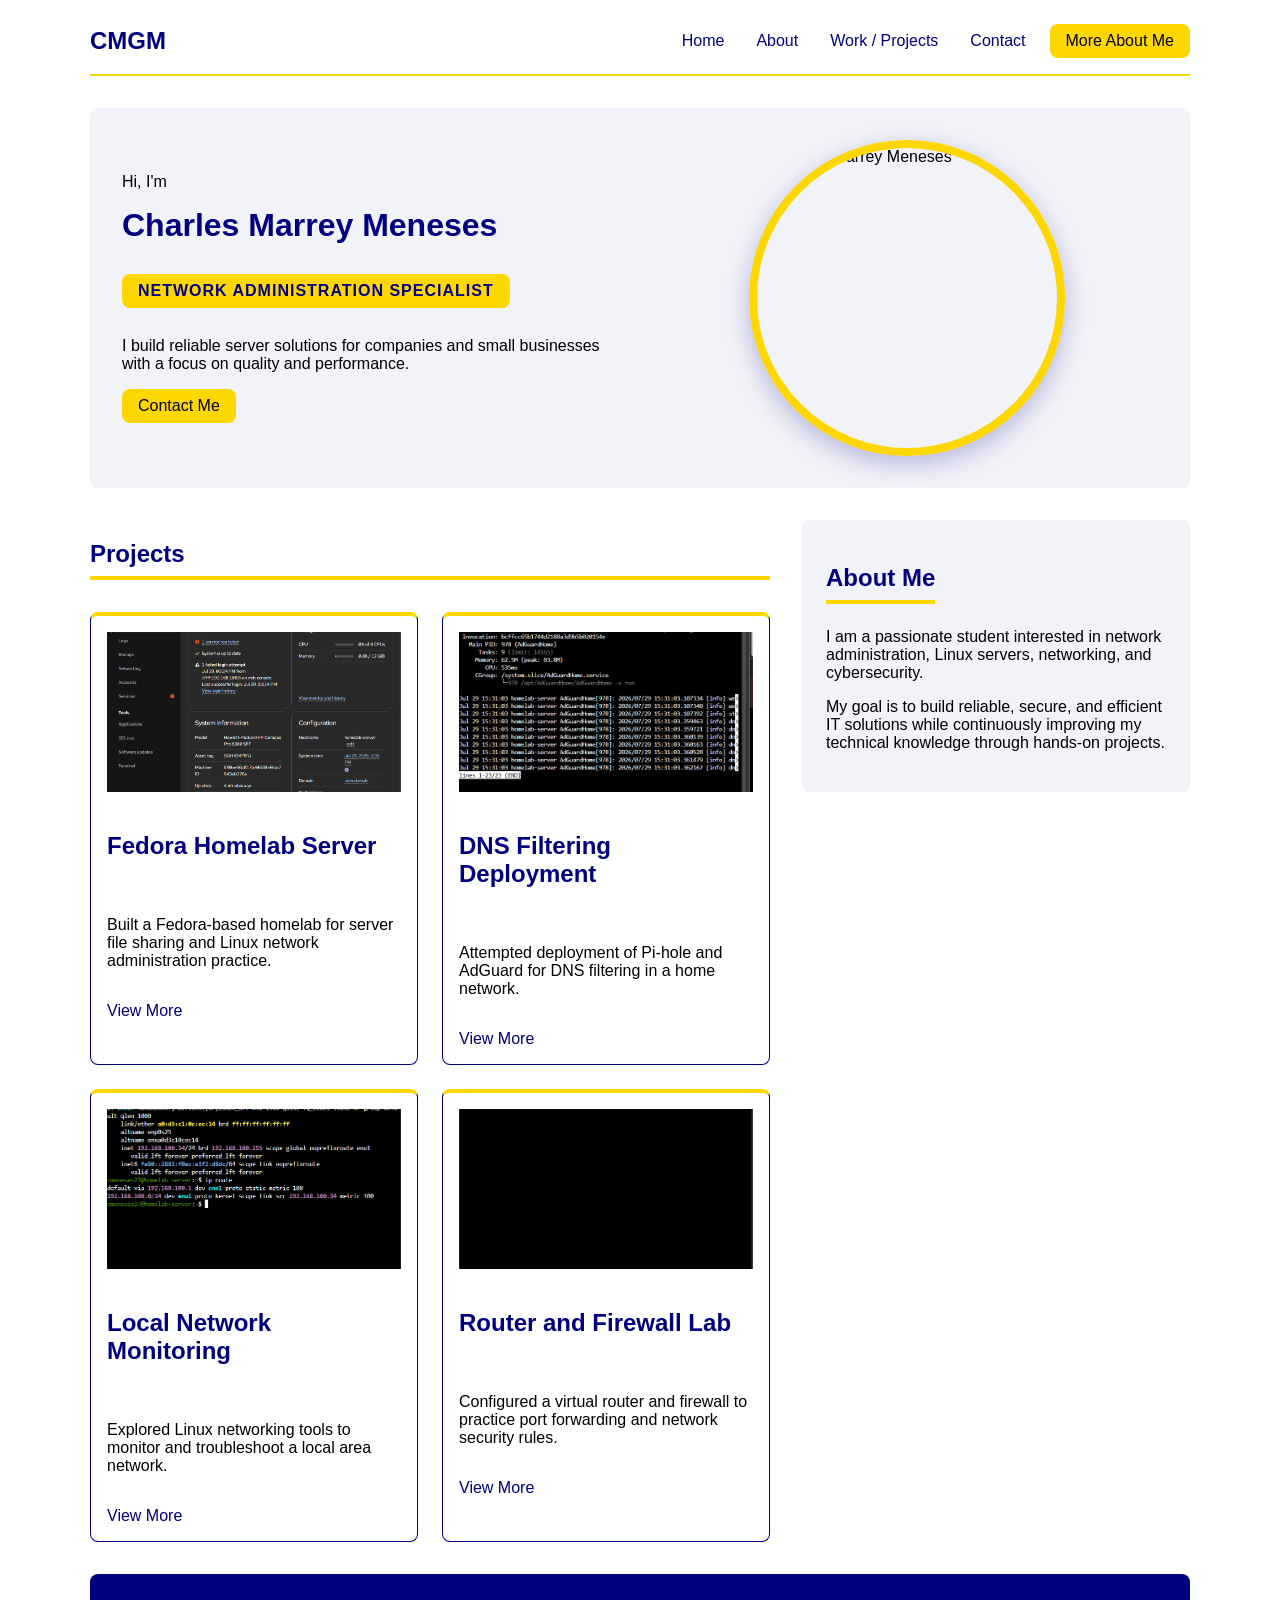
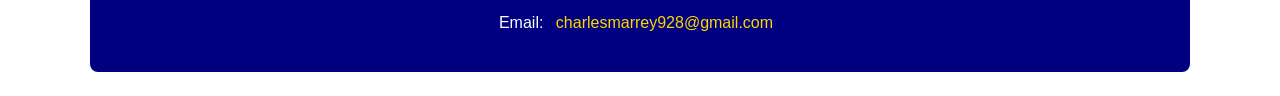
==== index.html @ 1d0a71a0 "Portfolio site" ====
<!DOCTYPE html>
<html lang="en">

<head>
  <meta charset="utf-8">
  <title>My Portfolio - CMGM</title>
  <link rel="stylesheet" href="styles.css">
</head>

<body>

  <header class="site-header">

    <a class="site-name" href="index.html">CMGM</a>

    <nav>
      <ul class="nav-list">
        <li><a class="nav-link" href="index.html">Home</a></li>
        <li><a class="nav-link" href="about.html">About</a></li>
        <li><a class="nav-link" href="projects.html">Work / Projects</a></li>
        <li><a class="nav-link" href="contact.html">Contact</a></li>
        <li><a class="btn" href="about.html">More About Me</a></li>
      </ul>
    </nav>

  </header>

  <main>

    <!-- Hero Section -->

    <section class="hero">
      <div class="hero-text">
        <p class="hero-intro">Hi, I'm</p>
        <h1 class="hero-title">
          Charles Marrey Meneses
        </h1>
        <h2 class="hero-subtitle">
          Network Administration Specialist
        </h2>
        <p class="hero-desc">
          I build reliable server solutions for companies and
          small businesses with a focus on quality and
          performance.
        </p>
        <a class="btn" href="contact.html">Contact Me</a>
      </div>

      <div class="hero-image">
        <img class="profile-img" src="images/profile.jpg" alt="Charles Marrey Meneses">
      </div>
    </section>

    <!-- Main Content -->

    <section class="content">

      <!-- Projects -->

      <section class="projects" id="projects">
        <h2 class="section-title">Projects</h2>
        <article class="card">

          <img
            class="card-img"
            src="images/fedora-homelab-server.png"
            alt="Fedora Homelab Server">

          <h3 class="card-title">
            Fedora Homelab Server
          </h3>

          <p class="card-desc">
            Built a Fedora-based homelab for server file
            sharing and Linux network administration practice.
          </p>

          <a class="card-link" href="images/fedora-homelab-server.png" target="_blank" rel="noopener">
            View More
          </a>

        </article>

        <article class="card">

          <img
            class="card-img"
            src="images/dns-filtering-deployment.png"
            alt="DNS Filtering Deployment">

          <h3 class="card-title">
            DNS Filtering Deployment
          </h3>

          <p class="card-desc">
            Attempted deployment of Pi-hole and AdGuard
            for DNS filtering in a home network.
          </p>

          <a class="card-link" href="images/dns-filtering-deployment.png" target="_blank" rel="noopener">
            View More
          </a>

        </article>

        <article class="card">

          <img
            class="card-img"
            src="images/local-network-monitoring.png"
            alt="Local Network Monitoring">

          <h3 class="card-title">
            Local Network Monitoring
          </h3>

          <p class="card-desc">
            Explored Linux networking tools to monitor
            and troubleshoot a local area network.
          </p>

          <a class="card-link" href="images/local-network-monitoring.png" target="_blank" rel="noopener">
            View More
          </a>

        </article>

        <article class="card">

          <img
            class="card-img"
            src="images/router-firewall-lab.png"
            alt="Router and Firewall Lab">

          <h3 class="card-title">
            Router and Firewall Lab
          </h3>

          <p class="card-desc">
            Configured a virtual router and firewall
            to practice port forwarding and network
            security rules.
          </p>

          <a class="card-link" href="images/router-firewall-lab.png" target="_blank" rel="noopener">
            View More
          </a>

        </article>

      </section>

      <!-- About -->

      <section class="about" id="about">

        <h2 class="section-title">
          About Me
        </h2>

        <p class="about-text">
          I am a passionate student interested in
          network administration, Linux servers,
          networking, and cybersecurity.
        </p>

        <p class="about-text">
          My goal is to build reliable, secure,
          and efficient IT solutions while
          continuously improving my technical
          knowledge through hands-on projects.
        </p>
      </section>
    </section>

  </main>
  <footer class="site-footer" id="contact">

    <p> Email: <a class="nav-link" href="mailto:charlesmarrey928@gmail.com"> charlesmarrey928@gmail.com</a>
    </p>
  </footer>
</body>

</html>
---- styles.css ----
/* ============================================================
   MY DESIGN SYSTEM - use only these values (fill in from Week 2)
   ------------------------------------------------------------
   background  #FFFFFF      text/ink   #000000
   primary     #000080      accent     #FFD700
   headings    32px / 24px  body       16px
   spacing     8 / 16 / 24 / 32 px
   fonts       Century Gothic (headings) / Century Gothic (body)
   ------------------------------------------------------------
   RULE: if a value is not in this legend, it does not go in this file.
   ============================================================ */

body {
  background: #FFFFFF;
  color: #000000;
  font-family: "Century Gothic", sans-serif;
  margin: 0 auto;
  padding: 24px;
  max-width: 1100px;
}

img {
  max-width: 100%;
  height: auto;
}



.site-header {
  display: flex;
  justify-content: space-between;
  align-items: center;
  margin-bottom: 32px;
  padding-bottom: 16px;
  border-bottom: 2px solid #FFD700;
}

.site-name {
  color: #000080;
  font-size: 24px;
  font-weight: bold;
  text-decoration: none;
}

.nav-list {
  display: flex;
  list-style: none;
  gap: 16px;
  margin: 0;
  padding: 0;
  align-items: center;
}

.nav-link {
  color: #000080;
  text-decoration: none;
  padding: 8px;
  transition: color 0.2s ease;
}

.nav-link:hover {
  color: #FFD700;
}



.hero {
  display: flex;
  justify-content: space-between;
  align-items: center;
  gap: 32px;
  margin-bottom: 32px;
  padding: 32px;
  background: rgba(0, 0, 128, 0.05);
  border-radius: 8px;
}

.hero-text {
  flex: 1;
  display: flex;
  flex-direction: column;
  align-items: flex-start;
  gap: 16px;
}

.hero-image {
  flex: 1;
  display: flex;
  justify-content: center;
}

.profile-img {
  width: 100%;
  max-width: 300px;
  border-radius: 50%;
  border: 8px solid #FFD700;
  box-shadow: 0 8px 24px rgba(0, 0, 128, 0.25);
  aspect-ratio: 1 / 1;
  object-fit: cover;
}

.hero-title {
  margin: 0;
  color: #000080;
  font-size: 32px;
}

.hero-subtitle {
  display: inline-block;
  color: #000080;
  background: #FFD700;
  font-size: 16px;
  font-weight: bold;
  padding: 8px 16px;
  border-radius: 8px;
  letter-spacing: 1px;
  text-transform: uppercase;
}

.hero-intro,
.hero-desc {
  margin: 0;
  font-size: 16px;
}



.btn {
  display: inline-block;
  background: #FFD700;
  color: #000000;
  text-decoration: none;
  padding: 8px 16px;
  border-radius: 8px;
  transition: transform 0.2s ease, background 0.2s ease, box-shadow 0.2s ease;
}

.btn:hover {
  background: #000080;
  color: #FFFFFF;
  transform: translateY(-2px);
  box-shadow: 0 4px 12px rgba(0, 0, 128, 0.25);
}



.content {
  display: flex;
  gap: 32px;
  align-items: flex-start;
}


.projects {
  flex: 2;
  display: grid;
  grid-template-columns: repeat(auto-fit, minmax(220px, 1fr));
  gap: 24px;
}

.section-title {
  color: #000080;
  font-size: 24px;
  grid-column: 1 / -1;
  padding-bottom: 8px;
  border-bottom: 4px solid #FFD700;
  margin-bottom: 8px;
  display: inline-block;
}


.card {
  display: flex;
  flex-direction: column;
  gap: 16px;
  border: 1px solid #000080;
  border-top: 4px solid #FFD700;
  border-radius: 8px;
  padding: 16px;
  overflow: hidden;
  transition: transform 0.2s ease, box-shadow 0.2s ease;
}

.card:hover {
  transform: translateY(-4px);
  box-shadow: 0 4px 16px rgba(0, 0, 128, 0.15);
}

.card-img {
  width: 100%;
  height: 160px;
  object-fit: cover;
}

.card-title {
  color: #000080;
  font-size: 24px;
}

.card-desc {
  font-size: 16px;
}

.card-link {
  color: #000080;
  text-decoration: none;
}



.about {
  flex: 1;
  background: rgba(0, 0, 128, 0.05);
  padding: 24px;
  border-radius: 8px;
}

.about-text {
  font-size: 16px;
}



.site-footer {
  margin-top: 32px;
  background: #000080;
  color: #FFFFFF;
  padding: 24px;
  text-align: center;
  border-radius: 8px;
}

.site-footer .nav-link {
  color: #FFD700;
}

.site-footer .nav-link:hover {
  color: #FFFFFF;
}



@media (max-width: 600px) {
  .site-header {
    flex-direction: column;
    align-items: flex-start;
    gap: 16px;
  }

  .nav-list {
    flex-wrap: wrap;
  }

  .hero {
    flex-direction: column;
    align-items: flex-start;
  }

  .hero-image {
    justify-content: flex-start;
  }

  .content {
    flex-direction: column;
  }
}
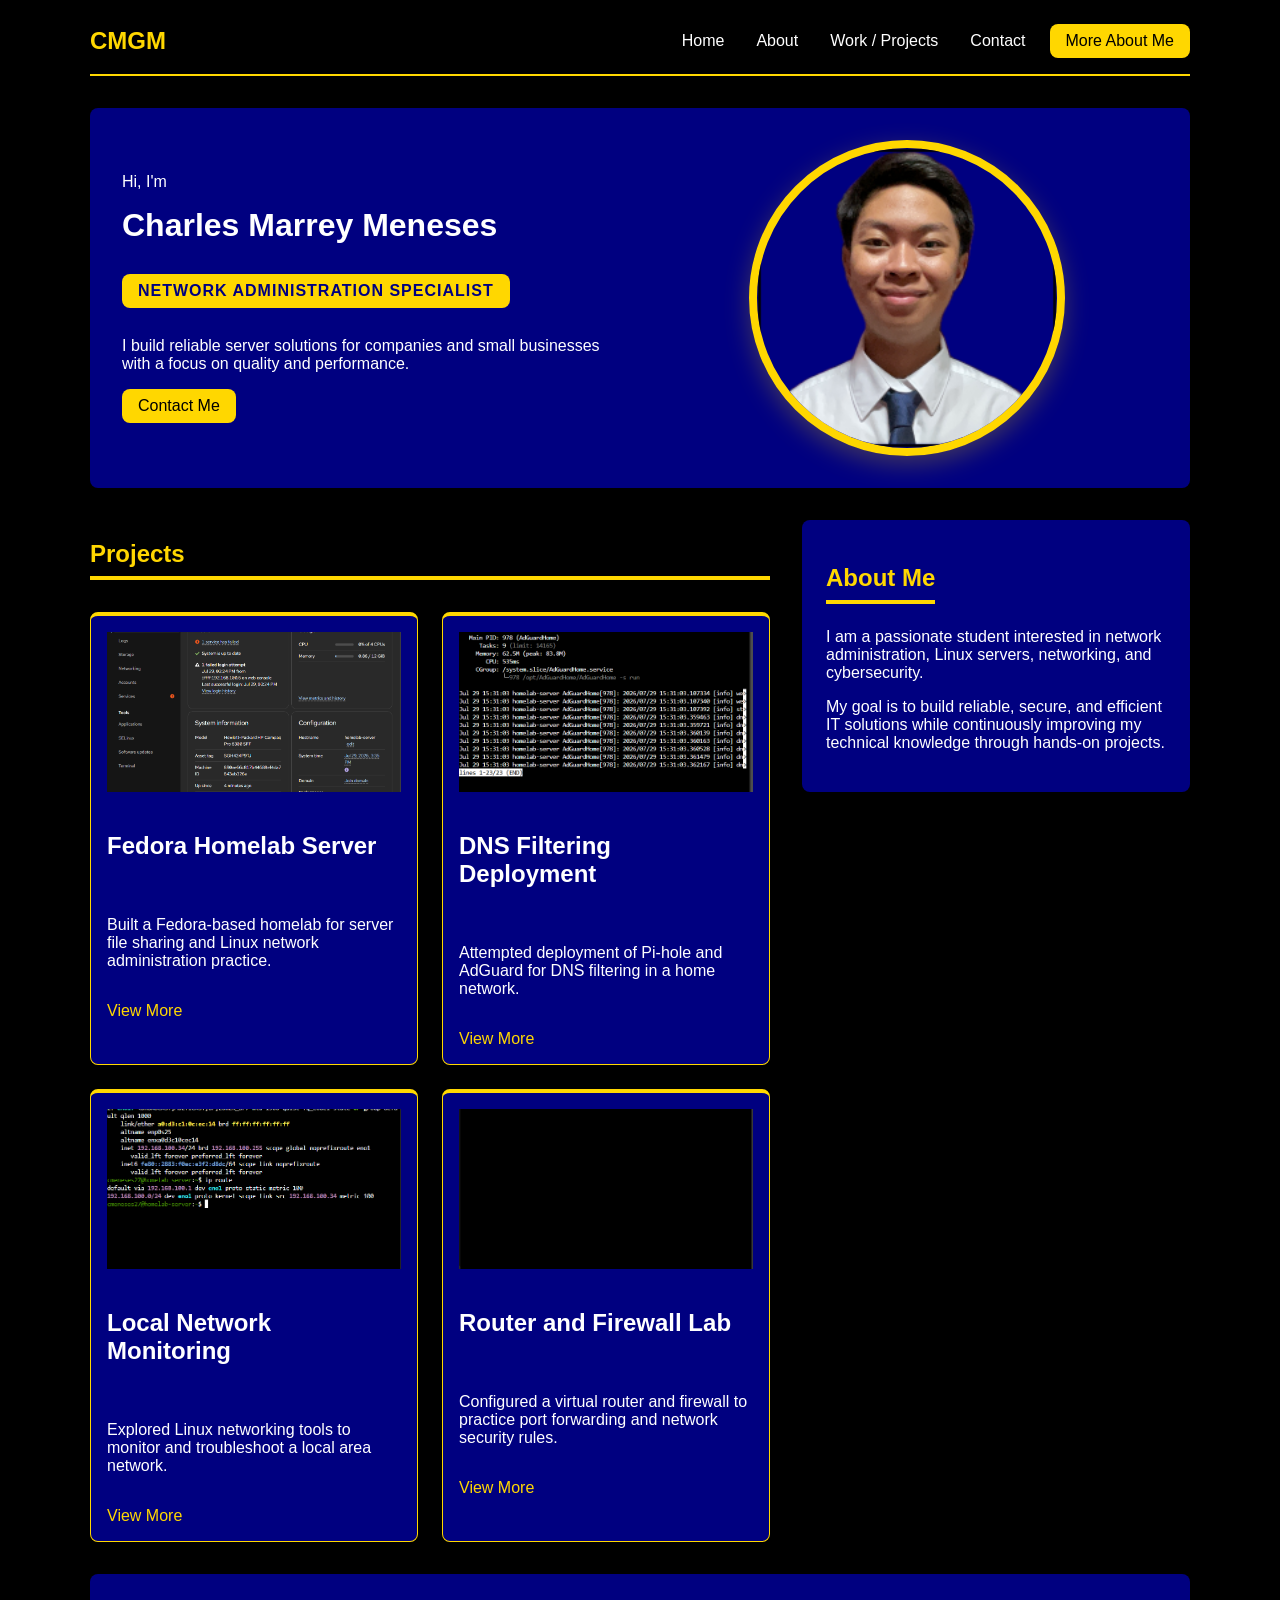
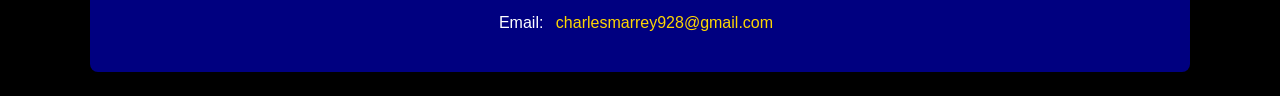
==== commit 58f7df1c: "update style" ====
--- a/index.html
+++ b/index.html
@@ -47,7 +47,7 @@
       </div>
 
       <div class="hero-image">
-        <img class="profile-img" src="images/profile.jpg" alt="Charles Marrey Meneses">
+        <img class="profile-img" src="images/Picture1.png" alt="Charles Marrey Meneses">
       </div>
     </section>
 
--- a/styles.css
+++ b/styles.css
@@ -1,18 +1,8 @@
-/* ============================================================
-   MY DESIGN SYSTEM - use only these values (fill in from Week 2)
-   ------------------------------------------------------------
-   background  #FFFFFF      text/ink   #000000
-   primary     #000080      accent     #FFD700
-   headings    32px / 24px  body       16px
-   spacing     8 / 16 / 24 / 32 px
-   fonts       Century Gothic (headings) / Century Gothic (body)
-   ------------------------------------------------------------
-   RULE: if a value is not in this legend, it does not go in this file.
-   ============================================================ */
+
 
 body {
-  background: #FFFFFF;
-  color: #000000;
+  background: #000000;
+  color: #FFFFFF;
   font-family: "Century Gothic", sans-serif;
   margin: 0 auto;
   padding: 24px;
@@ -36,7 +26,7 @@
 }
 
 .site-name {
-  color: #000080;
+  color: #FFD700;
   font-size: 24px;
   font-weight: bold;
   text-decoration: none;
@@ -52,7 +42,7 @@
 }
 
 .nav-link {
-  color: #000080;
+  color: #FFFFFF;
   text-decoration: none;
   padding: 8px;
   transition: color 0.2s ease;
@@ -71,7 +61,7 @@
   gap: 32px;
   margin-bottom: 32px;
   padding: 32px;
-  background: rgba(0, 0, 128, 0.05);
+  background: #000080;
   border-radius: 8px;
 }
 
@@ -94,14 +84,14 @@
   max-width: 300px;
   border-radius: 50%;
   border: 8px solid #FFD700;
-  box-shadow: 0 8px 24px rgba(0, 0, 128, 0.25);
+  box-shadow: 0 8px 24px rgba(255, 215, 0, 0.25);
   aspect-ratio: 1 / 1;
   object-fit: cover;
 }
 
 .hero-title {
   margin: 0;
-  color: #000080;
+  color: #FFFFFF;
   font-size: 32px;
 }
 
@@ -121,6 +111,7 @@
 .hero-desc {
   margin: 0;
   font-size: 16px;
+  color: #FFFFFF;
 }
 
 
@@ -136,10 +127,10 @@
 }
 
 .btn:hover {
-  background: #000080;
-  color: #FFFFFF;
+  background: #FFFFFF;
+  color: #000080;
   transform: translateY(-2px);
-  box-shadow: 0 4px 12px rgba(0, 0, 128, 0.25);
+  box-shadow: 0 4px 12px rgba(255, 215, 0, 0.3);
 }
 
 
@@ -159,7 +150,7 @@
 }
 
 .section-title {
-  color: #000080;
+  color: #FFD700;
   font-size: 24px;
   grid-column: 1 / -1;
   padding-bottom: 8px;
@@ -173,7 +164,8 @@
   display: flex;
   flex-direction: column;
   gap: 16px;
-  border: 1px solid #000080;
+  background: #000080;
+  border: 1px solid #FFD700;
   border-top: 4px solid #FFD700;
   border-radius: 8px;
   padding: 16px;
@@ -183,7 +175,7 @@
 
 .card:hover {
   transform: translateY(-4px);
-  box-shadow: 0 4px 16px rgba(0, 0, 128, 0.15);
+  box-shadow: 0 4px 16px rgba(255, 215, 0, 0.2);
 }
 
 .card-img {
@@ -193,16 +185,17 @@
 }
 
 .card-title {
-  color: #000080;
+  color: #FFFFFF;
   font-size: 24px;
 }
 
 .card-desc {
   font-size: 16px;
+  color: #FFFFFF;
 }
 
 .card-link {
-  color: #000080;
+  color: #FFD700;
   text-decoration: none;
 }
 
@@ -210,13 +203,14 @@
 
 .about {
   flex: 1;
-  background: rgba(0, 0, 128, 0.05);
+  background: #000080;
   padding: 24px;
   border-radius: 8px;
 }
 
 .about-text {
   font-size: 16px;
+  color: #FFFFFF;
 }
 
 
@@ -263,4 +257,4 @@
   .content {
     flex-direction: column;
   }
-}+}
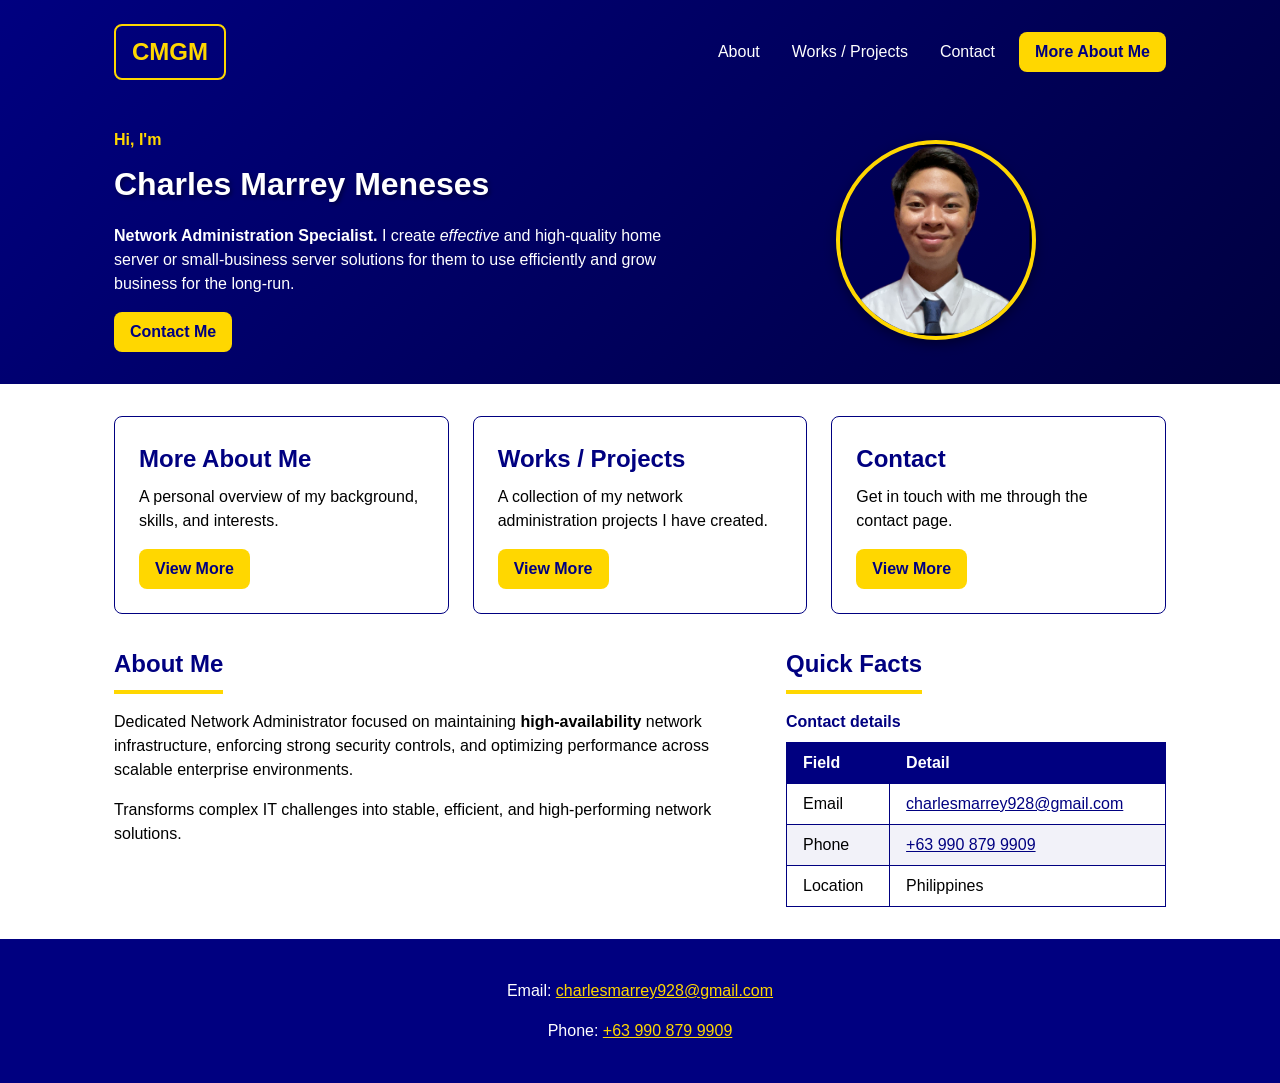
==== commit 467c7a24: "update layout and pages" ====
--- a/index.html
+++ b/index.html
@@ -1,184 +1,117 @@
 <!DOCTYPE html>
 <html lang="en">
-
 <head>
+  <!-- Charles Marrey Meneses - portfolio home page -->
   <meta charset="utf-8">
+  <meta name="viewport" content="width=device-width, initial-scale=1">
   <title>My Portfolio - CMGM</title>
   <link rel="stylesheet" href="styles.css">
 </head>
-
 <body>
 
-  <header class="site-header">
+  <div class="top-band">
+    <div class="container">
 
-    <a class="site-name" href="index.html">CMGM</a>
+      <header class="site-header">
+        <a class="site-name" href="index.html">CMGM</a>
+        <nav>
+          <ul class="nav-list">
+            <li><a class="nav-link" href="about.html">About</a></li>
+            <li><a class="nav-link" href="projects.html">Works / Projects</a></li>
+            <li><a class="nav-link" href="contact.html">Contact</a></li>
+            <li><a class="btn" href="about.html">More About Me</a></li>
+          </ul>
+        </nav>
+      </header>
 
-    <nav>
-      <ul class="nav-list">
-        <li><a class="nav-link" href="index.html">Home</a></li>
-        <li><a class="nav-link" href="about.html">About</a></li>
-        <li><a class="nav-link" href="projects.html">Work / Projects</a></li>
-        <li><a class="nav-link" href="contact.html">Contact</a></li>
-        <li><a class="btn" href="about.html">More About Me</a></li>
-      </ul>
-    </nav>
+      <article class="hero">
+        <div class="hero-text">
+          <p class="hero-intro">Hi, I'm</p>
+          <h1 class="hero-title">Charles Marrey Meneses</h1>
+          <p class="hero-desc">
+            <strong>Network Administration Specialist.</strong>
+            I create <em>effective</em> and high-quality home server or
+            small-business server solutions for them to use efficiently
+            and grow business for the long-run.
+          </p>
+          <a class="btn" href="contact.html">Contact Me</a>
+        </div>
+        <div class="hero-image">
+          <img class="profile-img" src="images/Picture1.png" alt="Charles Marrey Meneses">
+        </div>
+      </article>
 
-  </header>
+    </div>
+  </div>
 
-  <main>
+  <main class="container">
 
-    <!-- Hero Section -->
+    <section class="quick-links">
+      <article class="quick-card">
+        <h3>More About Me</h3>
+        <p>A personal overview of my background, skills, and interests.</p>
+        <a class="btn" href="about.html">View More</a>
+      </article>
+      <article class="quick-card">
+        <h3>Works / Projects</h3>
+        <p>A collection of my network administration projects I have created.</p>
+        <a class="btn" href="projects.html">View More</a>
+      </article>
+      <article class="quick-card">
+        <h3>Contact</h3>
+        <p>Get in touch with me through the contact page.</p>
+        <a class="btn" href="contact.html">View More</a>
+      </article>
+    </section>
 
-    <section class="hero">
-      <div class="hero-text">
-        <p class="hero-intro">Hi, I'm</p>
-        <h1 class="hero-title">
-          Charles Marrey Meneses
-        </h1>
-        <h2 class="hero-subtitle">
-          Network Administration Specialist
-        </h2>
-        <p class="hero-desc">
-          I build reliable server solutions for companies and
-          small businesses with a focus on quality and
-          performance.
+    <section class="info-row">
+      <div class="info-main">
+        <h2 class="section-title">About Me</h2>
+        <p class="about-text">
+          Dedicated Network Administrator focused on maintaining
+          <strong>high-availability</strong> network infrastructure,
+          enforcing strong security controls, and optimizing
+          performance across scalable enterprise environments.
         </p>
-        <a class="btn" href="contact.html">Contact Me</a>
+        <p class="about-text">
+          Transforms complex IT challenges into stable, efficient,
+          and high-performing network solutions.
+        </p>
       </div>
-
-      <div class="hero-image">
-        <img class="profile-img" src="images/Picture1.png" alt="Charles Marrey Meneses">
+      <div class="info-side">
+        <h2 class="section-title">Quick Facts</h2>
+        <table>
+          <caption>Contact details</caption>
+          <thead>
+            <tr>
+              <th>Field</th>
+              <th>Detail</th>
+            </tr>
+          </thead>
+          <tbody>
+            <tr>
+              <td>Email</td>
+              <td><a href="mailto:charlesmarrey928@gmail.com">charlesmarrey928@gmail.com</a></td>
+            </tr>
+            <tr>
+              <td>Phone</td>
+              <td><a href="tel:+639908799909">+63 990 879 9909</a></td>
+            </tr>
+            <tr>
+              <td>Location</td>
+              <td>Philippines</td>
+            </tr>
+          </tbody>
+        </table>
       </div>
     </section>
 
-    <!-- Main Content -->
+  </main>
 
-    <section class="content">
+  <footer>
+    <p>Email: <a href="mailto:charlesmarrey928@gmail.com">charlesmarrey928@gmail.com</a></p>
+    <p>Phone: <a href="tel:+639908799909">+63 990 879 9909</a></p>
+  </footer>
 
-      <!-- Projects -->
-
-      <section class="projects" id="projects">
-        <h2 class="section-title">Projects</h2>
-        <article class="card">
-
-          <img
-            class="card-img"
-            src="images/fedora-homelab-server.png"
-            alt="Fedora Homelab Server">
-
-          <h3 class="card-title">
-            Fedora Homelab Server
-          </h3>
-
-          <p class="card-desc">
-            Built a Fedora-based homelab for server file
-            sharing and Linux network administration practice.
-          </p>
-
-          <a class="card-link" href="images/fedora-homelab-server.png" target="_blank" rel="noopener">
-            View More
-          </a>
-
-        </article>
-
-        <article class="card">
-
-          <img
-            class="card-img"
-            src="images/dns-filtering-deployment.png"
-            alt="DNS Filtering Deployment">
-
-          <h3 class="card-title">
-            DNS Filtering Deployment
-          </h3>
-
-          <p class="card-desc">
-            Attempted deployment of Pi-hole and AdGuard
-            for DNS filtering in a home network.
-          </p>
-
-          <a class="card-link" href="images/dns-filtering-deployment.png" target="_blank" rel="noopener">
-            View More
-          </a>
-
-        </article>
-
-        <article class="card">
-
-          <img
-            class="card-img"
-            src="images/local-network-monitoring.png"
-            alt="Local Network Monitoring">
-
-          <h3 class="card-title">
-            Local Network Monitoring
-          </h3>
-
-          <p class="card-desc">
-            Explored Linux networking tools to monitor
-            and troubleshoot a local area network.
-          </p>
-
-          <a class="card-link" href="images/local-network-monitoring.png" target="_blank" rel="noopener">
-            View More
-          </a>
-
-        </article>
-
-        <article class="card">
-
-          <img
-            class="card-img"
-            src="images/router-firewall-lab.png"
-            alt="Router and Firewall Lab">
-
-          <h3 class="card-title">
-            Router and Firewall Lab
-          </h3>
-
-          <p class="card-desc">
-            Configured a virtual router and firewall
-            to practice port forwarding and network
-            security rules.
-          </p>
-
-          <a class="card-link" href="images/router-firewall-lab.png" target="_blank" rel="noopener">
-            View More
-          </a>
-
-        </article>
-
-      </section>
-
-      <!-- About -->
-
-      <section class="about" id="about">
-
-        <h2 class="section-title">
-          About Me
-        </h2>
-
-        <p class="about-text">
-          I am a passionate student interested in
-          network administration, Linux servers,
-          networking, and cybersecurity.
-        </p>
-
-        <p class="about-text">
-          My goal is to build reliable, secure,
-          and efficient IT solutions while
-          continuously improving my technical
-          knowledge through hands-on projects.
-        </p>
-      </section>
-    </section>
-
-  </main>
-  <footer class="site-footer" id="contact">
-
-    <p> Email: <a class="nav-link" href="mailto:charlesmarrey928@gmail.com"> charlesmarrey928@gmail.com</a>
-    </p>
-  </footer>
 </body>
-
 </html>
--- a/styles.css
+++ b/styles.css
@@ -1,12 +1,14 @@
 
+* {
+  box-sizing: border-box;
+}
 
 body {
-  background: #000000;
-  color: #FFFFFF;
+  margin: 0;
   font-family: "Century Gothic", sans-serif;
-  margin: 0 auto;
-  padding: 24px;
-  max-width: 1100px;
+  color: #000000;
+  background: #FFFFFF;
+  line-height: 1.5;
 }
 
 img {
@@ -14,26 +16,56 @@
   height: auto;
 }
 
-
+a {
+  color: #000080;
+}
+
+a:focus,
+button:focus,
+input:focus,
+textarea:focus {
+  outline: 3px solid #FFD700;
+  outline-offset: 2px;
+}
+
+.container {
+  max-width: 1100px;
+  margin: 0 auto;
+  padding: 0 24px;
+}
+
+
+
+/* ---- header & hero ---- */
+
+.top-band {
+  background: linear-gradient(135deg, #000080, #000040);
+  padding-bottom: 32px;
+}
 
 .site-header {
   display: flex;
+  flex-wrap: wrap;
   justify-content: space-between;
   align-items: center;
-  margin-bottom: 32px;
-  padding-bottom: 16px;
-  border-bottom: 2px solid #FFD700;
+  gap: 16px;
+  padding: 24px 0;
 }
 
 .site-name {
+  display: inline-block;
   color: #FFD700;
   font-size: 24px;
   font-weight: bold;
   text-decoration: none;
+  border: 2px solid #FFD700;
+  border-radius: 8px;
+  padding: 8px 16px;
 }
 
 .nav-list {
   display: flex;
+  flex-wrap: wrap;
   list-style: none;
   gap: 16px;
   margin: 0;
@@ -52,66 +84,51 @@
   color: #FFD700;
 }
 
-
-
 .hero {
   display: flex;
+  flex-wrap: wrap;
   justify-content: space-between;
   align-items: center;
   gap: 32px;
-  margin-bottom: 32px;
-  padding: 32px;
-  background: #000080;
-  border-radius: 8px;
+  padding-top: 24px;
 }
 
 .hero-text {
-  flex: 1;
-  display: flex;
-  flex-direction: column;
-  align-items: flex-start;
-  gap: 16px;
+  flex: 1 1 300px;
 }
 
 .hero-image {
-  flex: 1;
+  flex: 1 1 200px;
   display: flex;
   justify-content: center;
 }
 
 .profile-img {
-  width: 100%;
-  max-width: 300px;
+  width: 200px;
+  height: 200px;
   border-radius: 50%;
-  border: 8px solid #FFD700;
-  box-shadow: 0 8px 24px rgba(255, 215, 0, 0.25);
-  aspect-ratio: 1 / 1;
-  object-fit: cover;
+  border: 4px solid #FFD700;
+  box-shadow: 0 4px 12px rgba(0, 0, 0, 0.4);
+}
+
+.hero-intro {
+  margin: 0 0 8px 0;
+  color: #FFD700;
+  font-size: 16px;
+  font-weight: bold;
 }
 
 .hero-title {
-  margin: 0;
+  margin: 0 0 16px 0;
   color: #FFFFFF;
   font-size: 32px;
-}
-
-.hero-subtitle {
-  display: inline-block;
-  color: #000080;
-  background: #FFD700;
-  font-size: 16px;
-  font-weight: bold;
-  padding: 8px 16px;
-  border-radius: 8px;
-  letter-spacing: 1px;
-  text-transform: uppercase;
-}
-
-.hero-intro,
+  text-shadow: 2px 2px 4px rgba(0, 0, 0, 0.4);
+}
+
 .hero-desc {
-  margin: 0;
-  font-size: 16px;
-  color: #FFFFFF;
+  margin: 0 0 16px 0;
+  color: #FFFFFF;
+  font-size: 16px;
 }
 
 
@@ -119,142 +136,214 @@
 .btn {
   display: inline-block;
   background: #FFD700;
-  color: #000000;
+  color: #000080;
   text-decoration: none;
+  font-weight: bold;
   padding: 8px 16px;
   border-radius: 8px;
-  transition: transform 0.2s ease, background 0.2s ease, box-shadow 0.2s ease;
+  border: none;
+  font-family: inherit;
+  font-size: 16px;
+  cursor: pointer;
+  transition: transform 0.2s ease, box-shadow 0.2s ease;
 }
 
 .btn:hover {
+  transform: translateY(-2px);
+  box-shadow: 0 4px 10px rgba(0, 0, 128, 0.3);
+}
+
+
+
+/* ---- CArds ---- */
+
+.quick-links {
+  display: flex;
+  flex-wrap: wrap;
+  gap: 24px;
+  margin: 32px 0;
+}
+
+.quick-card {
+  flex: 1 1 220px;
   background: #FFFFFF;
-  color: #000080;
-  transform: translateY(-2px);
-  box-shadow: 0 4px 12px rgba(255, 215, 0, 0.3);
-}
-
-
-
-.content {
-  display: flex;
+  border: 1px solid #000080;
+  border-radius: 8px;
+  padding: 24px;
+  transition: transform 0.2s ease, box-shadow 0.2s ease;
+}
+
+.quick-card:hover {
+  transform: translateY(-4px);
+  box-shadow: 0 4px 16px rgba(0, 0, 128, 0.15);
+}
+
+.quick-card h3 {
+  margin: 0 0 8px 0;
+  color: #000080;
+  font-size: 24px;
+}
+
+.quick-card p {
+  margin: 0 0 16px 0;
+  font-size: 16px;
+}
+
+
+
+/* ---- About & Contact  ---- */
+
+.info-row {
+  display: flex;
+  flex-wrap: wrap;
   gap: 32px;
-  align-items: flex-start;
-}
-
-
-.projects {
-  flex: 2;
-  display: grid;
-  grid-template-columns: repeat(auto-fit, minmax(220px, 1fr));
-  gap: 24px;
+  margin-bottom: 32px;
+}
+
+.info-main {
+  flex: 2 1 400px;
+}
+
+.info-side {
+  flex: 1 1 260px;
 }
 
 .section-title {
-  color: #FFD700;
+  color: #000080;
   font-size: 24px;
-  grid-column: 1 / -1;
   padding-bottom: 8px;
   border-bottom: 4px solid #FFD700;
-  margin-bottom: 8px;
+  margin: 0 0 16px 0;
   display: inline-block;
 }
 
-
-.card {
+.about-text {
+  font-size: 16px;
+  margin: 0 0 16px 0;
+}
+
+
+
+/* ---- Contactz ---- */
+
+form {
   display: flex;
   flex-direction: column;
   gap: 16px;
+  max-width: 400px;
+  margin-top: 24px;
+}
+
+label {
+  font-weight: bold;
+  color: #000080;
+  margin-bottom: 4px;
+  display: block;
+}
+
+input,
+textarea {
+  width: 100%;
+  padding: 8px;
+  border: 1px solid #000080;
+  border-radius: 8px;
+  font-family: inherit;
+  font-size: 16px;
+}
+
+
+
+/* ---- Table ---- */
+
+table {
+  width: 100%;
+  border-collapse: collapse;
+  margin: 0;
+}
+
+caption {
+  text-align: left;
+  font-weight: bold;
+  color: #000080;
+  margin-bottom: 8px;
+}
+
+th,
+td {
+  text-align: left;
+  padding: 8px 16px;
+  border: 1px solid #000080;
+}
+
+th {
   background: #000080;
-  border: 1px solid #FFD700;
-  border-top: 4px solid #FFD700;
+  color: #FFFFFF;
+}
+
+tbody tr:nth-child(even) {
+  background: rgba(0, 0, 128, 0.05);
+}
+
+
+
+/* ---- Projects ---- */
+
+.projects-list {
+  display: flex;
+  flex-wrap: wrap;
+  gap: 24px;
+}
+
+.project {
+  flex: 1 1 220px;
+  border: 1px solid #000080;
   border-radius: 8px;
   padding: 16px;
-  overflow: hidden;
+  box-shadow: 0 2px 6px rgba(0, 0, 128, 0.15);
   transition: transform 0.2s ease, box-shadow 0.2s ease;
 }
 
-.card:hover {
-  transform: translateY(-4px);
-  box-shadow: 0 4px 16px rgba(255, 215, 0, 0.2);
-}
-
-.card-img {
+.project:hover {
+  transform: translateY(-3px);
+  box-shadow: 0 6px 16px rgba(0, 0, 128, 0.25);
+}
+
+.project img {
+  border-radius: 8px;
   width: 100%;
-  height: 160px;
-  object-fit: cover;
-}
-
-.card-title {
-  color: #FFFFFF;
+  filter: grayscale(60%);
+  transition: filter 0.3s ease;
+}
+
+.project img:hover {
+  filter: grayscale(0%);
+}
+
+.project h3 {
+  color: #000080;
   font-size: 24px;
-}
-
-.card-desc {
-  font-size: 16px;
-  color: #FFFFFF;
-}
-
-.card-link {
-  color: #FFD700;
-  text-decoration: none;
-}
-
-
-
-.about {
-  flex: 1;
-  background: #000080;
-  padding: 24px;
-  border-radius: 8px;
-}
-
-.about-text {
-  font-size: 16px;
-  color: #FFFFFF;
-}
-
-
-
-.site-footer {
-  margin-top: 32px;
+  margin: 16px 0 8px 0;
+}
+
+
+
+/* ---- Footer ---- */
+
+footer {
   background: #000080;
   color: #FFFFFF;
   padding: 24px;
   text-align: center;
-  border-radius: 8px;
-}
-
-.site-footer .nav-link {
+  margin-top: 32px;
+}
+
+footer a {
   color: #FFD700;
 }
 
-.site-footer .nav-link:hover {
-  color: #FFFFFF;
-}
-
-
-
-@media (max-width: 600px) {
-  .site-header {
-    flex-direction: column;
-    align-items: flex-start;
-    gap: 16px;
+
+@media (min-width: 900px) {
+  main {
+    padding-top: 32px;
   }
-
-  .nav-list {
-    flex-wrap: wrap;
-  }
-
-  .hero {
-    flex-direction: column;
-    align-items: flex-start;
-  }
-
-  .hero-image {
-    justify-content: flex-start;
-  }
-
-  .content {
-    flex-direction: column;
-  }
-}
+}
